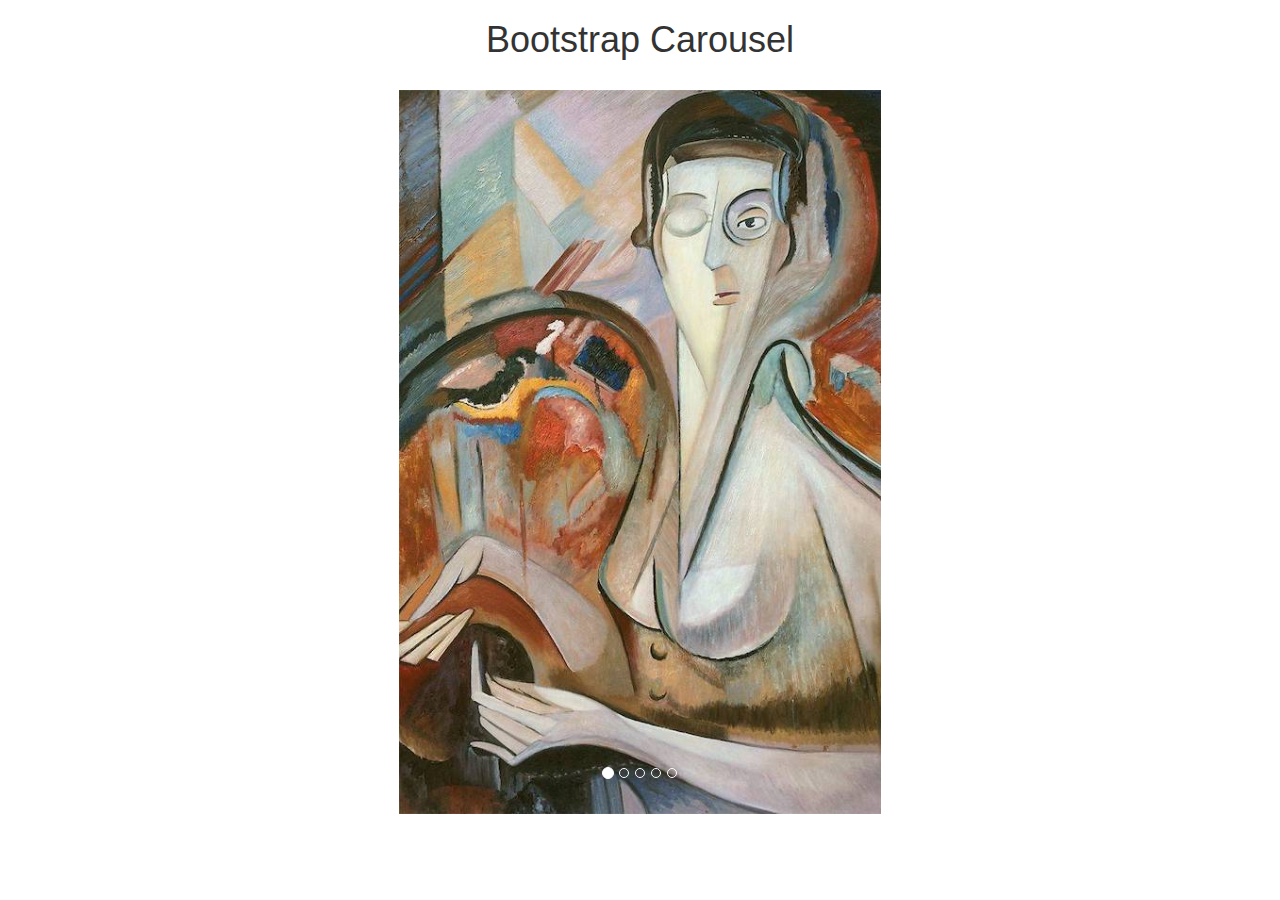
==== public/firstCarousel.html @ dd828a89 "both working" ====
<!DOCTYPE html>
<html lang="en">
<head>
    <meta charset="UTF-8">
    <meta name="viewport" content="width=device-width, initial-scale=1.0">
    <meta http-equiv="X-UA-Compatible" content="ie=edge">
    <title>Document</title>
    
       <!-- Latest compiled and minified CSS -->
    <link rel="stylesheet" href="https://maxcdn.bootstrapcdn.com/bootstrap/3.3.7/css/bootstrap.min.css">

    <!-- jQuery library -->
    <script src="https://ajax.googleapis.com/ajax/libs/jquery/3.3.1/jquery.min.js"></script>

    <!-- Latest compiled JavaScript -->
    <script src="https://maxcdn.bootstrapcdn.com/bootstrap/3.3.7/js/bootstrap.min.js"></script>

    <link rel="stylesheet" href="../static/main.css">
    
<script>
$(document).ready(function(){
    $('.carousel').carousel()
  });  
</script>

</head>
<body>

<h1> Bootstrap Carousel </h1>
</br>

    <div class='container'>

        <div id="carouselIndicators" class="carousel slide" data-ride="carousel" data-interval="2500">
                <ol class="carousel-indicators">
                  <li data-target="#carouselIndicators" data-slide-to="0" class="active"></li>
                  <li data-target="#carouselIndicators" data-slide-to="1"></li>
                  <li data-target="#carouselIndicators" data-slide-to="2"></li>
                  <li data-target="#carouselIndicators" data-slide-to="3"></li>
                  <li data-target="#carouselIndicators" data-slide-to="4"></li>
                </ol>

                <div class="carousel-inner">
                  <div class="item active">
                    <img src="../static/img/bailly.jpg" class=" image d-block " >
                  </div>
                  <div class="item">
                    <img src="../static/img/kahlo.jpg" class="image d-block " >
                  </div>
                  <div class="item">
                    <img src="../static/img/sher-gil.jpg" class=" image d-block" >
                  </div>
                  <div class="item">
                        <img src="../static/img/van-gogh.jpg" class="image d-block " >
                      </div>
                      <div class="item">
                            <img src="../static/img/yoo.jpg" class="image d-block " >
                          </div>

                </div>
                <a class="carousel-control-prev" href="#carouselIndicators" role="button" data-slide="prev">
                  <span class="carousel-control-prev-icon" aria-hidden="true"></span>
                  <span class="sr-only">Previous</span>
                </a>
                <a class="carousel-control-next" href="#carouselIndicators" role="button" data-slide="next">
                  <span class="carousel-control-next-icon" aria-hidden="true"></span>
                  <span class="sr-only">Next</span>
                </a>
              </div>

            </div>

</body>
</html>
---- static/main.css ----
.container{
  width:40%;
}

.image {
  width: 100%;
  height: 8in;
  object-fit: contain;
}

h1{
  text-align: center;
}

* {box-sizing:border-box}

/* Slideshow container */
.slideshow-container {
  /* max-width: 50%;
  height: 600px; */
  width: 30%;
  height:500px;
  object-fit: cover;
  position: relative;
  margin: auto;
}

/* Hide the images by default */
.mySlides {
  display: none;
}

/* Next & previous buttons */
.prev, .next {
  cursor: pointer;
  position: absolute;
  top: 50%;
  width: auto;
  margin-top: -22px;
  padding: 16px;
  color: white;
  font-weight: bold;
  font-size: 18px;
  transition: 0.6s ease;
  border-radius: 0 3px 3px 0;
  user-select: none;
}

/* Position the "next button" to the right */
.next {
  right: 0;
  border-radius: 3px 0 0 3px;
}

/* On hover, add a black background color with a little bit see-through */
.prev:hover, .next:hover {
  background-color: rgba(0,0,0,0.8);
}

/* Caption text */
.text {
  color: #f2f2f2;
  font-size: 15px;
  padding: 8px 12px;
  position: absolute;
  bottom: 8px;
  width: 100%;
  text-align: center;
}

/* Number text (1/3 etc) */
.numbertext {
  color: #f2f2f2;
  font-size: 12px;
  padding: 8px 12px;
  position: absolute;
  top: 0;
}

/* The dots/bullets/indicators */
.dot {
  cursor: pointer;
  height: 15px;
  width: 15px;
  margin: 0 2px;
  background-color: #bbb;
  border-radius: 50%;
  display: inline-block;
  transition: background-color 0.6s ease;
}

.active, .dot:hover {
  background-color: #717171;
}

/* Fading animation */
.fade {
  -webkit-animation-name: fade;
  -webkit-animation-duration: 1.5s;
  animation-name: fade;
  animation-duration: 1.5s;
}

@-webkit-keyframes fade {
  from {opacity: .4} 
  to {opacity: 1}
}

@keyframes fade {
  from {opacity: .4} 
  to {opacity: 1}
}
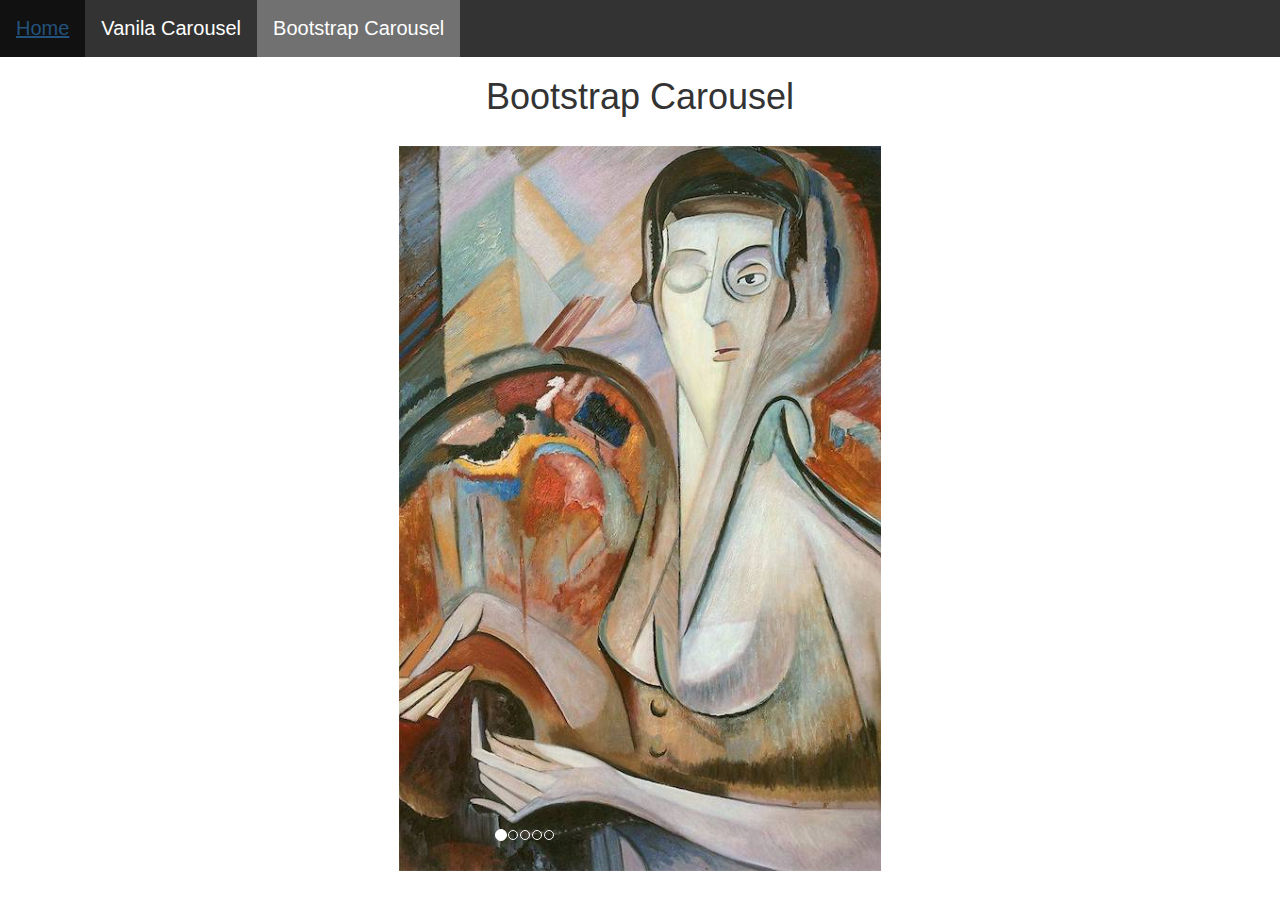
==== commit 37258038: "meh" ====
--- a/public/firstCarousel.html
+++ b/public/firstCarousel.html
@@ -5,6 +5,8 @@
     <meta name="viewport" content="width=device-width, initial-scale=1.0">
     <meta http-equiv="X-UA-Compatible" content="ie=edge">
     <title>Document</title>
+
+    <link rel="stylesheet" href="../static/main.css">
     
        <!-- Latest compiled and minified CSS -->
     <link rel="stylesheet" href="https://maxcdn.bootstrapcdn.com/bootstrap/3.3.7/css/bootstrap.min.css">
@@ -25,6 +27,15 @@
 
 </head>
 <body>
+  <div style="width:100%;">
+    <ul >
+        <li><a href="../index.html">Home</a></li>
+        <li><a href="secondCarousel.html">
+          Vanila Carousel</a></li>
+        <li><a class="active" href="firstCarousel.html">Bootstrap Carousel</a></li>
+      
+      </ul>
+    </div>
 
 <h1> Bootstrap Carousel </h1>
 </br>
--- a/static/main.css
+++ b/static/main.css
@@ -24,6 +24,14 @@
   position: relative;
   margin: auto;
 }
+
+
+/* Slideshow container */
+/* .slideshow-container {
+  max-width: 1000px;
+  position: relative;
+  margin: auto;
+} */
 
 /* Hide the images by default */
 .mySlides {
@@ -109,4 +117,31 @@
 @keyframes fade {
   from {opacity: .4} 
   to {opacity: 1}
+}
+
+
+ul {
+  list-style-type: none;
+  margin: 0;
+  padding: 0;
+  overflow: hidden;
+  background-color: #333;
+}
+
+li {
+  float: left;
+}
+
+li a {
+  display: block;
+  color: white;
+  text-align: center;
+  padding: 14px 16px;
+  text-decoration: none;
+  font-size: 20px;
+}
+
+/* Change the link color to #111 (black) on hover */
+li a:hover {
+  background-color: #111;
 }--- a/static/main.css
+++ b/static/main.css
@@ -24,6 +24,14 @@
   position: relative;
   margin: auto;
 }
+
+
+/* Slideshow container */
+/* .slideshow-container {
+  max-width: 1000px;
+  position: relative;
+  margin: auto;
+} */
 
 /* Hide the images by default */
 .mySlides {
@@ -109,4 +117,31 @@
 @keyframes fade {
   from {opacity: .4} 
   to {opacity: 1}
+}
+
+
+ul {
+  list-style-type: none;
+  margin: 0;
+  padding: 0;
+  overflow: hidden;
+  background-color: #333;
+}
+
+li {
+  float: left;
+}
+
+li a {
+  display: block;
+  color: white;
+  text-align: center;
+  padding: 14px 16px;
+  text-decoration: none;
+  font-size: 20px;
+}
+
+/* Change the link color to #111 (black) on hover */
+li a:hover {
+  background-color: #111;
 }